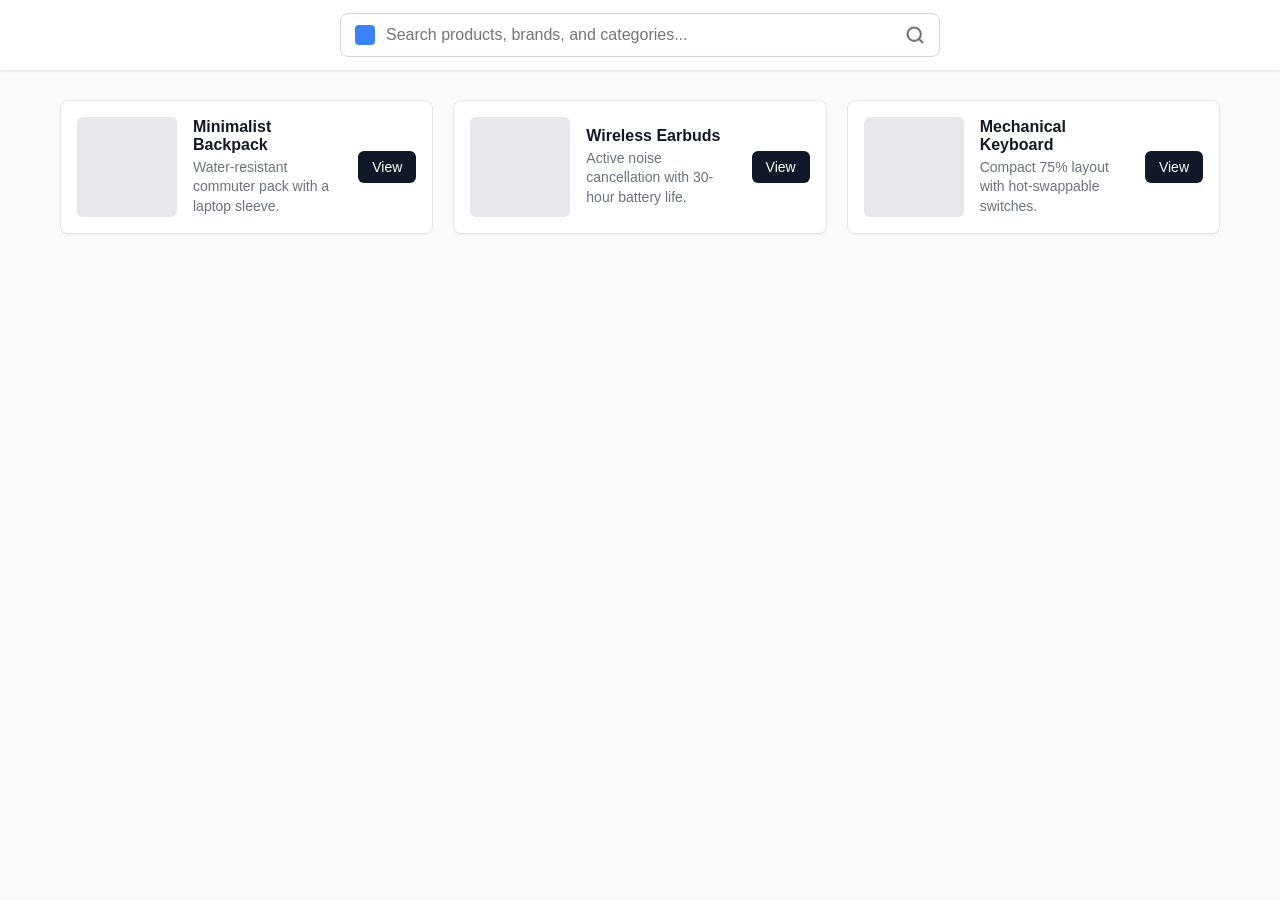
==== pages/home-search/index.html @ af15e12b "Create index.html" ====
<!DOCTYPE html>
<html lang="en">
<head>
    <meta charset="UTF-8">
    <meta name="viewport" content="width=device-width, initial-scale=1.0">
    <title>Home Search & Results</title>
    <style>
        /* Reset and Base Styles */
        * {
            box-sizing: border-box;
            margin: 0;
            padding: 0;
        }
        body {
            font-family: -apple-system, BlinkMacSystemFont, "Segoe UI", Roboto, Helvetica, Arial, sans-serif;
            background-color: #f9fafb;
            color: #111827;
            padding-top: 80px; /* Space for fixed header */
        }

        /* Header & Search Bar Styling */
        header {
            position: fixed;
            top: 0;
            left: 0;
            right: 0;
            height: 70px;
            background-color: #ffffff;
            box-shadow: 0 1px 3px rgba(0, 0, 0, 0.1);
            display: flex;
            align-items: center;
            justify-content: center;
            padding: 0 20px;
            z-index: 1000;
        }
        .search-container {
            position: relative;
            width: 100%;
            max-width: 600px;
        }
        .search-input {
            width: 100%;
            padding: 12px 45px 12px 45px; /* Clearances for left logo and right icon */
            font-size: 16px;
            border: 1px solid #d1d5db;
            border-radius: 8px;
            outline: none;
            transition: border-color 0.2s;
        }
        .search-input:focus {
            border-color: #3b82f6;
            box-shadow: 0 0 0 3px rgba(59, 130, 246, 0.1);
        }
        .logo-mark {
            position: absolute;
            left: 15px;
            top: 50%;
            transform: translateY(-50%);
            width: 20px;
            height: 20px;
            background-color: #3b82f6;
            border-radius: 4px; /* Placeholder for logo mark */
        }
        .search-icon {
            position: absolute;
            right: 15px;
            top: 50%;
            transform: translateY(-50%);
            cursor: pointer;
            color: #6b7280;
        }

        /* Main Content & Grid Layout */
        main {
            max-width: 1200px;
            margin: 0 auto;
            padding: 20px;
        }
        .results-grid {
            display: grid;
            grid-template-columns: repeat(auto-fill, minmax(350px, 1fr));
            gap: 20px;
        }

        /* 3-Part Product Card Layout */
        .product-card {
            background-color: #ffffff;
            border: 1px solid #e5e7eb;
            border-radius: 8px;
            overflow: hidden;
            display: grid;
            grid-template-columns: 100px 1fr auto; /* Left: Image, Center: Text, Right: Button */
            align-items: center;
            padding: 16px;
            gap: 16px;
            box-shadow: 0 1px 2px rgba(0, 0, 0, 0.05);
        }
        .product-image {
            width: 100px;
            height: 100px;
            background-color: #e5e7eb;
            border-radius: 6px;
            object-fit: cover;
        }
        .product-info {
            display: flex;
            flex-direction: column;
            gap: 4px;
        }
        .product-title {
            font-size: 16px;
            font-weight: 600;
            color: #111827;
        }
        .product-description {
            font-size: 14px;
            color: #6b7280;
            line-height: 1.4;
        }
        .product-action {
            padding: 8px 14px;
            background-color: #111827;
            color: #ffffff;
            border: none;
            border-radius: 6px;
            font-size: 14px;
            font-weight: 500;
            cursor: pointer;
            white-space: nowrap;
            transition: background-color 0.2s;
        }
        .product-action:hover {
            background-color: #374151;
        }

        /* Responsive adjustments for very small screens */
        @media (max-width: 400px) {
            .product-card {
                grid-template-columns: 1fr;
                text-align: center;
            }
            .product-image {
                margin: 0 auto;
            }
        }
    </style>
</head>
<body>

    <header>
        <div class="search-container">
            <!-- Left Logo Mark Placeholder -->
            <div class="logo-mark" title="Logo"></div>
            
            <input type="text" class="search-input" placeholder="Search products, brands, and categories...">
            
            <!-- Right Search Icon (SVG) -->
            <svg class="search-icon" width="20" height="20" viewBox="0 0 24 24" fill="none" stroke="currentColor" stroke-width="2.5" stroke-linecap="round" stroke-linejoin="round">
                <circle cx="11" cy="11" r="8"></circle>
                <line x1="21" y1="21" x2="16.65" y2="16.65"></line>
            </svg>
        </div>
    </header>

    <main>
        <div class="results-grid">
            <!-- Product Card 1 -->
            <div class="product-card">
                <div class="product-image"></div>
                <div class="product-info">
                    <h2 class="product-title">Minimalist Backpack</h2>
                    <p class="product-description">Water-resistant commuter pack with a laptop sleeve.</p>
                </div>
                <button class="product-action">View</button>
            </div>

            <!-- Product Card 2 -->
            <div class="product-card">
                <div class="product-image"></div>
                <div class="product-info">
                    <h2 class="product-title">Wireless Earbuds</h2>
                    <p class="product-description">Active noise cancellation with 30-hour battery life.</p>
                </div>
                <button class="product-action">View</button>
            </div>

            <!-- Product Card 3 -->
            <div class="product-card">
                <div class="product-image"></div>
                <div class="product-info">
                    <h2 class="product-title">Mechanical Keyboard</h2>
                    <p class="product-description">Compact 75% layout with hot-swappable switches.</p>
                </div>
                <button class="product-action">View</button>
            </div>
        </div>
    </main>

</body>
</html>
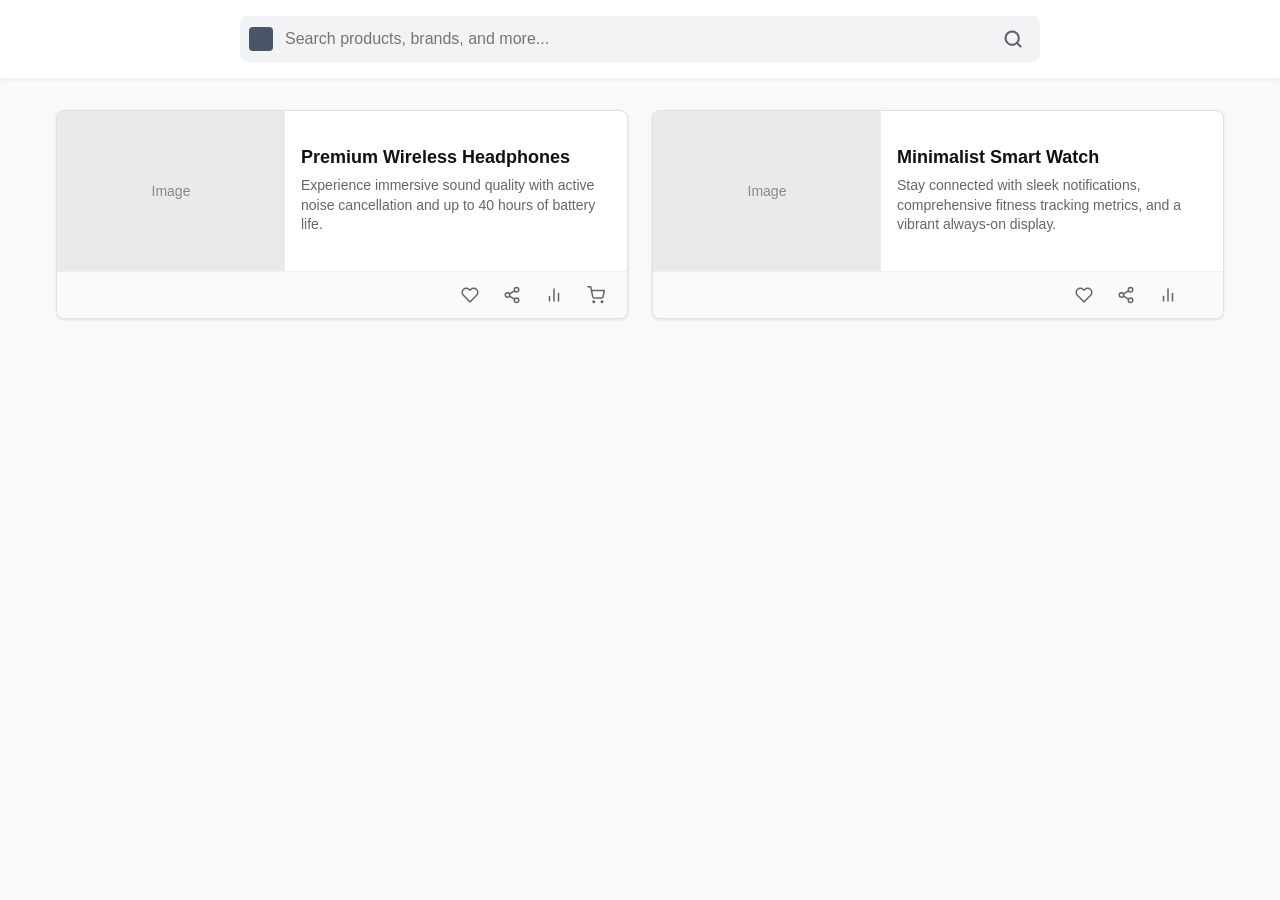
==== commit b2c7269d: "Update index.html" ====
--- a/pages/home-search/index.html
+++ b/pages/home-search/index.html
@@ -3,144 +3,179 @@
 <head>
     <meta charset="UTF-8">
     <meta name="viewport" content="width=device-width, initial-scale=1.0">
-    <title>Home Search & Results</title>
+    <title>Product Search</title>
     <style>
-        /* Reset and Base Styles */
         * {
             box-sizing: border-box;
             margin: 0;
             padding: 0;
-        }
+            font-family: -apple-system, BlinkMacSystemFont, "Segoe UI", Roboto, Helvetica, Arial, sans-serif;
+        }
+
         body {
-            font-family: -apple-system, BlinkMacSystemFont, "Segoe UI", Roboto, Helvetica, Arial, sans-serif;
-            background-color: #f9fafb;
-            color: #111827;
-            padding-top: 80px; /* Space for fixed header */
-        }
-
-        /* Header & Search Bar Styling */
+            background-color: #f9f9f9;
+            color: #333;
+            padding-bottom: 40px;
+        }
+
+        /* Header & Search Bar */
         header {
-            position: fixed;
+            background-color: #ffffff;
+            box-shadow: 0 2px 4px rgba(0,0,0,0.05);
+            padding: 16px;
+            position: sticky;
             top: 0;
-            left: 0;
-            right: 0;
-            height: 70px;
-            background-color: #ffffff;
-            box-shadow: 0 1px 3px rgba(0, 0, 0, 0.1);
-            display: flex;
-            align-items: center;
-            justify-content: center;
-            padding: 0 20px;
-            z-index: 1000;
-        }
+            z-index: 100;
+        }
+
         .search-container {
-            position: relative;
-            width: 100%;
-            max-width: 600px;
-        }
+            max-width: 800px;
+            margin: 0 auto;
+            display: flex;
+            align-items: center;
+            background: #f1f3f4;
+            border-radius: 8px;
+            padding: 4px 8px;
+            border: 1px solid transparent;
+        }
+
+        .search-container:focus-within {
+            background: #ffffff;
+            border-color: #1a73e8;
+            box-shadow: 0 1px 3px rgba(0,0,0,0.1);
+        }
+
+        .logo-mark {
+            width: 24px;
+            height: 24px;
+            background-color: #4a5568;
+            border-radius: 4px;
+            margin-right: 12px;
+            flex-shrink: 0;
+        }
+
         .search-input {
-            width: 100%;
-            padding: 12px 45px 12px 45px; /* Clearances for left logo and right icon */
+            flex: 1;
+            border: none;
+            background: transparent;
             font-size: 16px;
-            border: 1px solid #d1d5db;
-            border-radius: 8px;
+            padding: 8px 0;
             outline: none;
-            transition: border-color 0.2s;
-        }
-        .search-input:focus {
-            border-color: #3b82f6;
-            box-shadow: 0 0 0 3px rgba(59, 130, 246, 0.1);
-        }
-        .logo-mark {
-            position: absolute;
-            left: 15px;
-            top: 50%;
-            transform: translateY(-50%);
-            width: 20px;
-            height: 20px;
-            background-color: #3b82f6;
-            border-radius: 4px; /* Placeholder for logo mark */
-        }
-        .search-icon {
-            position: absolute;
-            right: 15px;
-            top: 50%;
-            transform: translateY(-50%);
+            color: #333;
+        }
+
+        .search-btn {
+            background: none;
+            border: none;
             cursor: pointer;
-            color: #6b7280;
-        }
-
-        /* Main Content & Grid Layout */
+            padding: 8px;
+            display: flex;
+            align-items: center;
+            justify-content: center;
+            color: #5f6368;
+        }
+
+        .search-btn:hover {
+            color: #1a73e8;
+        }
+
+        /* Main Content Layout */
         main {
             max-width: 1200px;
-            margin: 0 auto;
-            padding: 20px;
-        }
-        .results-grid {
+            margin: 32px auto 0 auto;
+            padding: 0 16px;
+        }
+
+        /* 2-Column Product Grid */
+        .product-grid {
             display: grid;
-            grid-template-columns: repeat(auto-fill, minmax(350px, 1fr));
-            gap: 20px;
-        }
-
-        /* 3-Part Product Card Layout */
+            grid-template-columns: repeat(2, 1fr);
+            gap: 24px;
+        }
+
+        /* Product Card Split Layout */
         .product-card {
-            background-color: #ffffff;
-            border: 1px solid #e5e7eb;
+            background: #ffffff;
             border-radius: 8px;
+            box-shadow: 0 1px 3px rgba(0,0,0,0.1);
+            border: 1px solid #e0e0e0;
+            display: flex;
+            flex-direction: column;
             overflow: hidden;
-            display: grid;
-            grid-template-columns: 100px 1fr auto; /* Left: Image, Center: Text, Right: Button */
-            align-items: center;
+        }
+
+        .card-body {
+            display: flex;
+            flex: 1;
+        }
+
+        .product-image-wrapper {
+            width: 40%;
+            background-color: #eaeaea;
+            display: flex;
+            align-items: center;
+            justify-content: center;
+            min-height: 160px;
+        }
+
+        .product-image-placeholder {
+            color: #888;
+            font-size: 14px;
+            font-weight: 500;
+        }
+
+        .product-details {
+            width: 60%;
             padding: 16px;
-            gap: 16px;
-            box-shadow: 0 1px 2px rgba(0, 0, 0, 0.05);
-        }
-        .product-image {
-            width: 100px;
-            height: 100px;
-            background-color: #e5e7eb;
-            border-radius: 6px;
-            object-fit: cover;
-        }
-        .product-info {
             display: flex;
             flex-direction: column;
-            gap: 4px;
-        }
+            justify-content: center;
+        }
+
         .product-title {
-            font-size: 16px;
+            font-size: 18px;
             font-weight: 600;
-            color: #111827;
-        }
+            margin-bottom: 8px;
+            color: #111;
+        }
+
         .product-description {
             font-size: 14px;
-            color: #6b7280;
+            color: #666;
             line-height: 1.4;
         }
-        .product-action {
-            padding: 8px 14px;
-            background-color: #111827;
-            color: #ffffff;
+
+        /* Lower Action Bar */
+        .card-footer {
+            border-top: 1px solid #f0f0f0;
+            padding: 8px 16px;
+            display: flex;
+            justify-content: flex-end;
+            gap: 12px;
+            background-color: #fafafa;
+        }
+
+        .action-btn {
+            background: none;
             border: none;
-            border-radius: 6px;
-            font-size: 14px;
-            font-weight: 500;
             cursor: pointer;
-            white-space: nowrap;
-            transition: background-color 0.2s;
-        }
-        .product-action:hover {
-            background-color: #374151;
-        }
-
-        /* Responsive adjustments for very small screens */
-        @media (max-width: 400px) {
-            .product-card {
+            padding: 6px;
+            color: #666;
+            display: flex;
+            align-items: center;
+            justify-content: center;
+            border-radius: 4px;
+        }
+
+        .action-btn:hover {
+            background-color: #f0f0f0;
+            color: #1a73e8;
+        }
+
+        /* Responsive Breakpoint for Mobile Viewports */
+        @media (max-width: 768px) {
+            .product-grid {
                 grid-template-columns: 1fr;
-                text-align: center;
-            }
-            .product-image {
-                margin: 0 auto;
             }
         }
     </style>
@@ -150,51 +185,70 @@
     <header>
         <div class="search-container">
             <!-- Left Logo Mark Placeholder -->
-            <div class="logo-mark" title="Logo"></div>
+            <div class="logo-mark" title="Logo Mark"></div>
             
-            <input type="text" class="search-input" placeholder="Search products, brands, and categories...">
+            <input type="text" class="search-input" placeholder="Search products, brands, and more...">
             
-            <!-- Right Search Icon (SVG) -->
-            <svg class="search-icon" width="20" height="20" viewBox="0 0 24 24" fill="none" stroke="currentColor" stroke-width="2.5" stroke-linecap="round" stroke-linejoin="round">
-                <circle cx="11" cy="11" r="8"></circle>
-                <line x1="21" y1="21" x2="16.65" y2="16.65"></line>
-            </svg>
+            <!-- Right Search Icon Button -->
+            <button class="search-btn" aria-label="Search">
+                <svg width="20" height="20" viewBox="0 0 24 24" fill="none" stroke="currentColor" stroke-width="2.5" stroke-linecap="round" stroke-linejoin="round">
+                    <circle cx="11" cy="11" r="8"></circle>
+                    <line x1="21" y1="21" x2="16.65" y2="16.65"></line>
+                </svg>
+            </button>
         </div>
     </header>
 
     <main>
-        <div class="results-grid">
+        <div class="product-grid">
+            
             <!-- Product Card 1 -->
             <div class="product-card">
-                <div class="product-image"></div>
-                <div class="product-info">
-                    <h2 class="product-title">Minimalist Backpack</h2>
-                    <p class="product-description">Water-resistant commuter pack with a laptop sleeve.</p>
+                <div class="card-body">
+                    <div class="product-image-wrapper">
+                        <span class="product-image-placeholder">Image</span>
+                    </div>
+                    <div class="product-details">
+                        <h2 class="product-title">Premium Wireless Headphones</h2>
+                        <p class="product-description">Experience immersive sound quality with active noise cancellation and up to 40 hours of battery life.</p>
+                    </div>
                 </div>
-                <button class="product-action">View</button>
+                <div class="card-footer">
+                    <button class="action-btn" aria-label="Favorite">
+                        <svg width="18" height="18" viewBox="0 0 24 24" fill="none" stroke="currentColor" stroke-width="2" stroke-linecap="round" stroke-linejoin="round"><path d="M20.84 4.61a5.5 5.5 0 0 0-7.78 0L12 5.67l-1.06-1.06a5.5 5.5 0 0 0-7.78 7.78l1.06 1.06L12 21.23l7.78-7.78 1.06-1.06a5.5 5.5 0 0 0 0-7.78z"></path></svg>
+                    </button>
+                    <button class="action-btn" aria-label="Share">
+                        <svg width="18" height="18" viewBox="0 0 24 24" fill="none" stroke="currentColor" stroke-width="2" stroke-linecap="round" stroke-linejoin="round"><circle cx="18" cy="5" r="3"></circle><circle cx="6" cy="12" r="3"></circle><circle cx="18" cy="19" r="3"></circle><line x1="8.59" y1="13.51" x2="15.42" y2="17.49"></line><line x1="15.41" y1="6.51" x2="8.59" y2="10.49"></line></svg>
+                    </button>
+                    <button class="action-btn" aria-label="Compare">
+                        <svg width="18" height="18" viewBox="0 0 24 24" fill="none" stroke="currentColor" stroke-width="2" stroke-linecap="round" stroke-linejoin="round"><line x1="18" y1="20" x2="18" y2="10"></line><line x1="12" y1="20" x2="12" y2="4"></line><line x1="6" y1="20" x2="6" y2="14"></line></svg>
+                    </button>
+                    <button class="action-btn" aria-label="Add to Cart">
+                        <svg width="18" height="18" viewBox="0 0 24 24" fill="none" stroke="currentColor" stroke-width="2" stroke-linecap="round" stroke-linejoin="round"><circle cx="9" cy="21" r="1"></circle><circle cx="20" cy="21" r="1"></circle><path d="M1 1h4l2.68 13.39a2 2 0 0 0 2 1.61h9.72a2 2 0 0 0 2-1.61L23 6H6"></path></svg>
+                    </button>
+                </div>
             </div>
 
             <!-- Product Card 2 -->
             <div class="product-card">
-                <div class="product-image"></div>
-                <div class="product-info">
-                    <h2 class="product-title">Wireless Earbuds</h2>
-                    <p class="product-description">Active noise cancellation with 30-hour battery life.</p>
+                <div class="card-body">
+                    <div class="product-image-wrapper">
+                        <span class="product-image-placeholder">Image</span>
+                    </div>
+                    <div class="product-details">
+                        <h2 class="product-title">Minimalist Smart Watch</h2>
+                        <p class="product-description">Stay connected with sleek notifications, comprehensive fitness tracking metrics, and a vibrant always-on display.</p>
+                    </div>
                 </div>
-                <button class="product-action">View</button>
-            </div>
-
-            <!-- Product Card 3 -->
-            <div class="product-card">
-                <div class="product-image"></div>
-                <div class="product-info">
-                    <h2 class="product-title">Mechanical Keyboard</h2>
-                    <p class="product-description">Compact 75% layout with hot-swappable switches.</p>
-                </div>
-                <button class="product-action">View</button>
-            </div>
-        </div>
-    </main>
-
-</body>
-</html>
+                <div class="card-footer">
+                    <button class="action-btn" aria-label="Favorite">
+                        <svg width="18" height="18" viewBox="0 0 24 24" fill="none" stroke="currentColor" stroke-width="2" stroke-linecap="round" stroke-linejoin="round"><path d="M20.84 4.61a5.5 5.5 0 0 0-7.78 0L12 5.67l-1.06-1.06a5.5 5.5 0 0 0-7.78 7.78l1.06 1.06L12 21.23l7.78-7.78 1.06-1.06a5.5 5.5 0 0 0 0-7.78z"></path></svg>
+                    </button>
+                    <button class="action-btn" aria-label="Share">
+                        <svg width="18" height="18" viewBox="0 0 24 24" fill="none" stroke="currentColor" stroke-width="2" stroke-linecap="round" stroke-linejoin="round"><circle cx="18" cy="5" r="3"></circle><circle cx="6" cy="12" r="3"></circle><circle cx="18" cy="19" r="3"></circle><line x1="8.59" y1="13.51" x2="15.42" y2="17.49"></line><line x1="15.41" y1="6.51" x2="8.59" y2="10.49"></line></svg>
+                    </button>
+                    <button class="action-btn" aria-label="Compare">
+                        <svg width="18" height="18" viewBox="0 0 24 24" fill="none" stroke="currentColor" stroke-width="2" stroke-linecap="round" stroke-linejoin="round"><line x1="18" y1="20" x2="18" y2="10"></line><line x1="12" y1="20" x2="12" y2="4"></line><line x1="6" y1="20" x2="6" y2="14"></line></svg>
+                    </button>
+                    <button class="action-btn" aria-label="Add to Cart">
+                        
